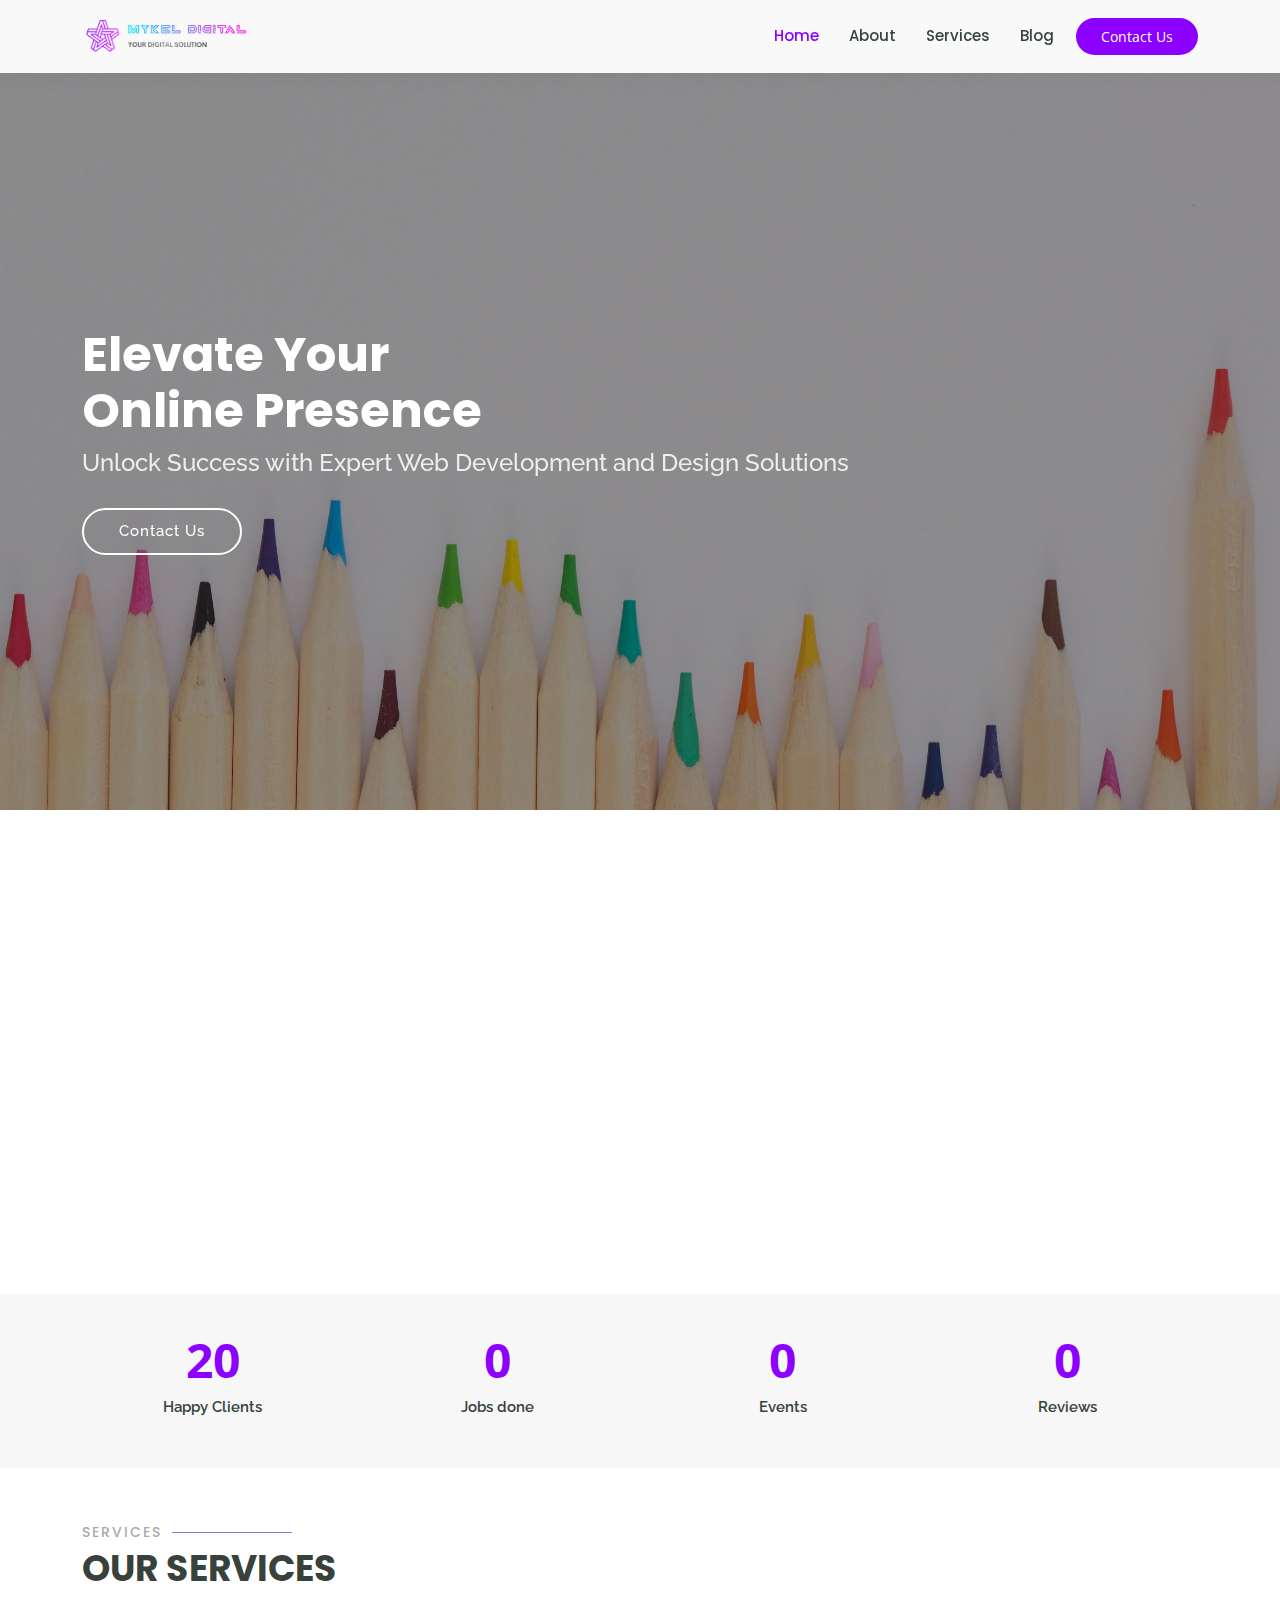
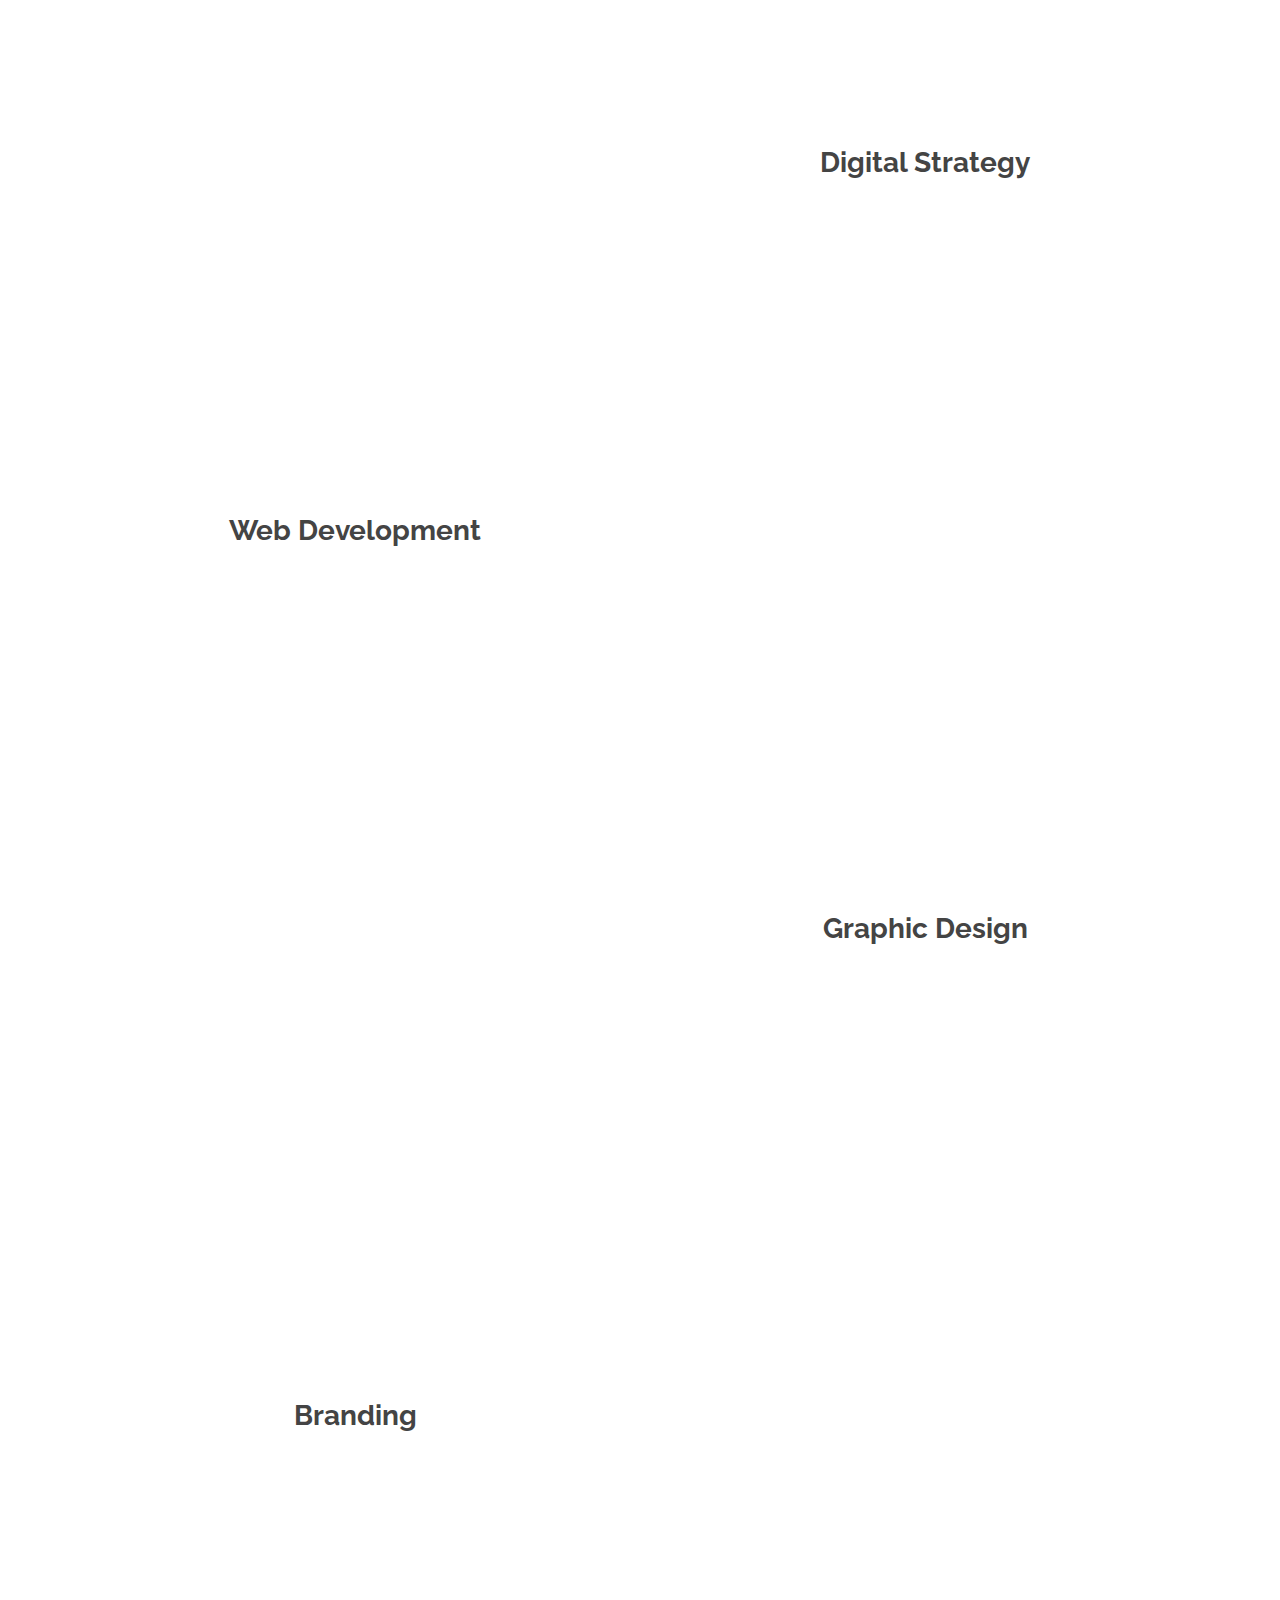
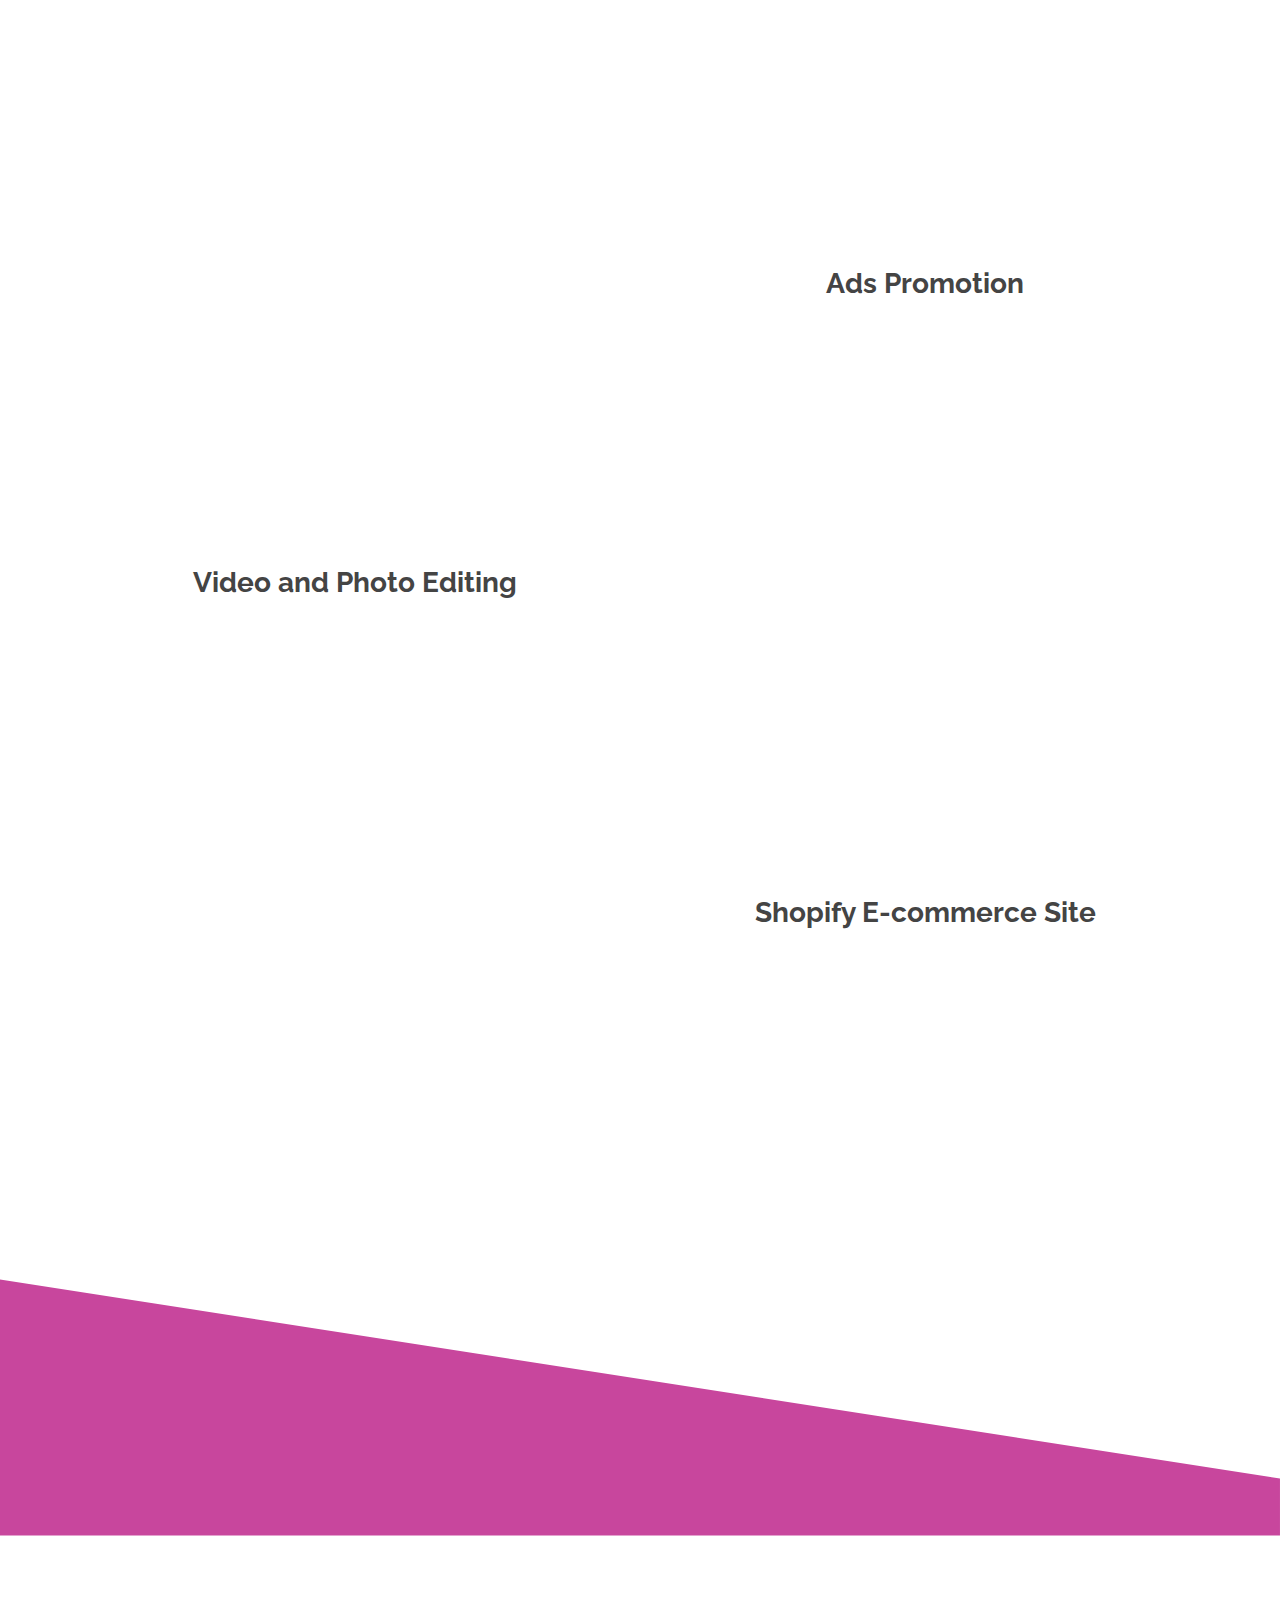
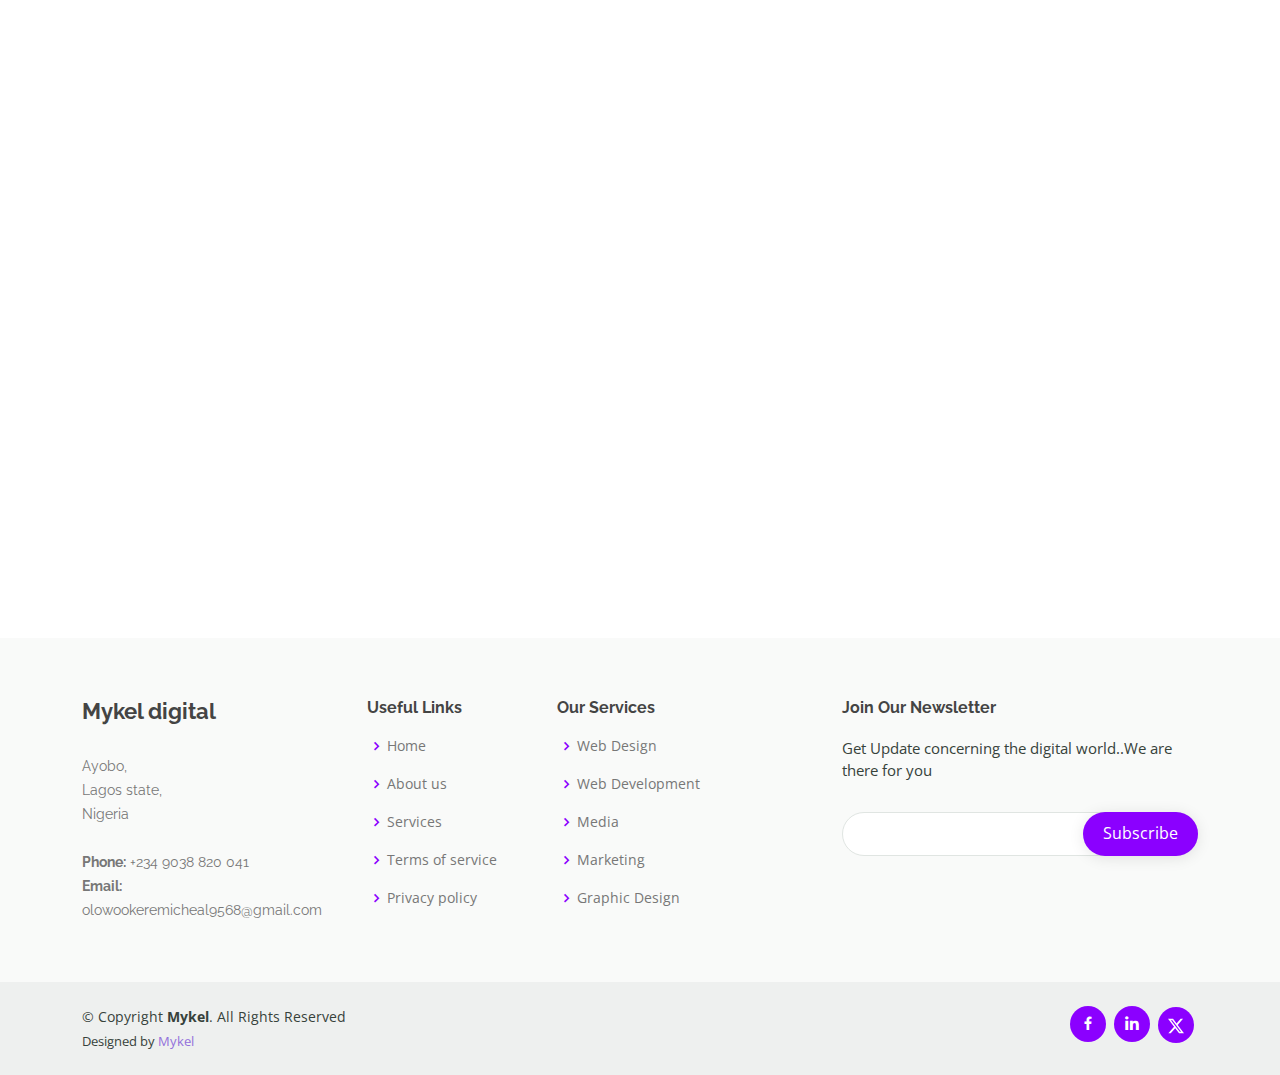
==== index.html @ 48a11b96 "first commit" ====
<!DOCTYPE html>
<html lang="en">

<head>
  <meta charset="utf-8">
  <meta content="width=device-width, initial-scale=1.0" name="viewport">

  <title>Mykel Digitalz - Homepage</title>
  <meta content="" name="description">
  <meta content="" name="keywords">

  <!-- Favicons -->
  <link href="assets/img/favicon.png" rel="icon">
  <link rel="shortcut icon" href="assets/img/favicon.jpg" type="image/x-icon">
  <link href="assets/img/apple-touch-icon.png" rel="apple-touch-icon">

  <!-- Google Fonts -->
  <link href="https://fonts.googleapis.com/css?family=Open+Sans:300,300i,400,400i,600,600i,700,700i|Raleway:300,300i,400,400i,500,500i,600,600i,700,700i|Poppins:300,300i,400,400i,500,500i,600,600i,700,700i" rel="stylesheet">

  <!-- Vendor CSS Files -->
  <link href="assets/vendor/animate.css/animate.min.css" rel="stylesheet">
  <link href="assets/vendor/aos/aos.css" rel="stylesheet">
  <link href="assets/vendor/bootstrap/css/bootstrap.min.css" rel="stylesheet">
  <link href="assets/vendor/bootstrap-icons/bootstrap-icons.css" rel="stylesheet">
  <link href="assets/vendor/boxicons/css/boxicons.min.css" rel="stylesheet">
  <link href="assets/vendor/remixicon/remixicon.css" rel="stylesheet">
  <link href="assets/vendor/swiper/swiper-bundle.min.css" rel="stylesheet">

  <!-- Template Main CSS File -->
  <link href="assets/css/style.css" rel="stylesheet">


</head>

<body>

  <!-- ======= Header ======= -->
  <header id="header" class="fixed-top">
    <div class="container d-flex align-items-center">
      <a href="index.html" class="logo me-auto"><img src="assets/img/logo.png" alt="" class="img-fluid"></a>

      <nav id="navbar" class="navbar order-last order-lg-0">
        <ul>
          <li><a class="active" href="index.html">Home</a></li>
          <li><a href="about.html">About</a></li>
          <li><a href="services.html">Services</a></li>
          <li><a href="blog.html">Blog</a></li>
        </ul>
        <i class="bi bi-list mobile-nav-toggle"></i>
      </nav><!-- .navbar -->

      <a href="contact.html" class="get-started-btn">Contact Us</a>

    </div>
  </header><!-- End Header -->

  <!-- ======= Hero Section ======= -->
  <section id="hero" class="d-flex justify-content-center align-items-center">
    <div class="container position-relative" data-aos="zoom-in" data-aos-delay="100">
      <h1>Elevate Your <br> Online Presence</h1>
      <h2>Unlock Success with Expert Web Development and Design Solutions</h2>
      <a href="contact.html" class="btn-get-started">Contact Us</a>
    </div>
  </section><!-- End Hero -->

  <main id="main">

    <!-- ======= About Section ======= -->
    <section id="about" class="about">
      <div class="container" data-aos="fade-up">

        <div class="row">
          <div class="col-lg-6 order-1 order-lg-2" data-aos="fade-left" data-aos-delay="100">
            <img src="assets/img/course-3.jpg" class="img-fluid" alt="">
          </div>
          <div class="col-lg-6 pt-4 pt-lg-0 order-2 order-lg-1 content">
            <h3>At Mykel Digital.</h3>
            <p class="fst-italic">
              We are your creative partners for all things digital. 
            </p>
            <ul>
              <li><i class="bi bi-check-circle"></i>With a passion for innovation and design.</li>
              <li><i class="bi bi-check-circle"></i> We specialize in providing top-notch digital solutions including web development and graphic design services.</li>
              <li><i class="bi bi-check-circle"></i> Our team is dedicated to transforming your ideas into engaging and visually stunning experiences that captivate your audience.</li>
            </ul>
            <p>
              We transform ideas into innovative and dynamic digital experiences through cutting-edge web development solutions.
            </p>

          </div>
        </div>

      </div>
    </section><!-- End About Section -->

    <!-- ======= Counts Section ======= -->
    <section id="counts" class="counts section-bg">
      <div class="container">

        <div class="row counters">

          <div class="col-lg-3 col-6 text-center">
            <span data-purecounter-start="0" data-purecounter-end="20" data-purecounter-duration="0" class="purecounter"></span>
            <p>Happy Clients</p>
          </div>

          <div class="col-lg-3 col-6 text-center">
            <span data-purecounter-start="0" data-purecounter-end="64" data-purecounter-duration="1" class="purecounter"></span>
            <p>Jobs done</p>
          </div>

          <div class="col-lg-3 col-6 text-center">
            <span data-purecounter-start="0" data-purecounter-end="42" data-purecounter-duration="1" class="purecounter"></span>
            <p>Events</p>
          </div>

          <div class="col-lg-3 col-6 text-center">
            <span data-purecounter-start="0" data-purecounter-end="5" data-purecounter-duration="1" class="purecounter"></span>
            <p>Reviews</p>
          </div>
        </div>

      </div>
    </section><!-- End Counts Section -->


    <!-- ========== Start Services ========== -->

    <section>
      <div class="container">
        <div class="section-title">
          <h2>Services</h2>
          <p>Our Services</p>
        </div>

        <div class="row">
          <div class="col-md-6">
            <img src="assets/image/Annotation 2023-08-31 155841.jpg" alt="Digital Strategy" class="card-img" data-aos="fade-right" data-aos-delay="100">
        </div>
        <div class="col-md-6 d-flex flex-column align-items-center justify-content-center">
            <h3 class="fw-bold">Digital Strategy</h3>
        <p data-aos="fade" data-aos-delay="100">We help you define a comprehensive digital strategy that aligns with your business goals and reaches your target audience effectively including (SEO) Search Engine Optimization, Social media Marketing, Email Marketing, etc. </p>
        </div>
    </div>
    <div class="row">
        <div class="col-md-6 order-md-1">
            <img src="assets/image/4884785.jpg" alt="Web Development" class="card-img" data-aos="fade-left" data-aos-delay="100">
        </div>
        <div class="col-md-6 d-flex flex-column align-items-center justify-content-center">
            <h3 class="fw-bold">Web Development</h3>
            <p data-aos="fade" data-aos-delay="100">Our expert developers create responsive and user-friendly websites that enhance your online presence and user experience.we are dedicated to delivering high-quality, user-centric websites and applications that propel businesses forward in the digital age.</p>
        </div>
    </div>
    <div class="row">
        <div class="col-md-6">
            <img src="assets/image/18695.jpg" alt="Graphic Design" class="card-img" data-aos="fade-right" data-aos-delay="100">
        </div>
        <div class="col-md-6 d-flex flex-column align-items-center justify-content-center">
            <h3 class="fw-bold">Graphic Design</h3>
            <p data-aos="fade" data-aos-delay="100">From logos to marketing materials, we craft visually appealing designs that convey your brand's identity and message.Our team of skilled graphic designers combines artistic flair with strategic thinking to deliver designs that not only look beautiful but also convey a compelling message tailored to your brand identity.</p>
        </div>
    </div>

    <div class="row">
        <div class="col-md-6 order-md-1">
            <img src="assets/image/2701822.jpg" alt="Branding" class="card-img" data-aos="fade-left" data-aos-delay="100">
        </div>
        <div class="col-md-6 d-flex flex-column align-items-center justify-content-center">
            <h3 class="fw-bold">Branding</h3>
        <p data-aos="fade" data-aos-delay="100">We establish strong brand identities through logo design, brand guidelines, and consistent visual elements.We specialize in crafting distinctive and memorable brand identities that resonate with your audience and elevate your business to new heights</p>
   
        </div>
    </div>

    <div class="row">
        <div class="col-md-6">
            <img src="assets/image/30273.jpg" alt="Ads Promotion" class="card-img" data-aos="fade-right" data-aos-delay="100">
        </div>
        <div class="col-md-6 d-flex flex-column align-items-center justify-content-center">
            <h3 class="fw-bold">Ads Promotion</h3>
            <p data-aos="fade" data-aos-delay="100">Publishing Facebook and WhatsApp Advert to effectively reach your larger audience.We specialize in creating impactful promotions that cut through the noise, capture attention, and drive measurable results for your business.</p>
        </div>
    </div>

    <div class="row">
        <div class="col-md-6 order-md-1">
            <img src="assets/img/video-editing.jpg" alt="Shopify Ecommerce Site" class="card-img" data-aos="fade-left" data-aos-delay="100">
        </div>
        <div class="col-md-6 d-flex flex-column align-items-center justify-content-center">
            <h3 class="fw-bold">Video and Photo Editing</h3>
        <p data-aos="fade" data-aos-delay="100">We are expert in building with Shopify for your E-commerce and dropshipping websites. your dedicated partner in turning visual concepts into captivating masterpieces. As specialists in video and photo editing, we bring creativity, technical expertise, and a keen eye for detail to every project, ensuring that your visual content stands out in a crowded digital landscape.</p>
   
        </div>
        </div>

        <div class="row">
          <div class="col-md-6 ">
              <img src="assets/image/6505894.jpg" alt="Shopify Ecommerce Site" class="card-img" data-aos="fade-right" data-aos-delay="100">
          </div>
          <div class="col-md-6 d-flex flex-column align-items-center justify-content-center">
              <h3 class="fw-bold">Shopify E-commerce Site</h3>
          <p data-aos="fade" data-aos-delay="100">We are expert in building with Shopify for your E-commerce and dropshipping websites  .</p>
     
          </div>
          </div>
      </div>
    </section>
    
    <!-- ========== End Services ========== -->

<!-- ========== Start Section ========== -->

<section id="empty"   >
  <svg xmlns="http://www.w3.org/2000/svg" viewBox="0 0 1440 320">
      
      <path fill="#c8469d" fill-opacity="1" d="M0,32L1440,256L1440,320L0,320Z">
    
  </path></svg>

</section>
<!-- ========== End Section ========== -->

<!-- ========== Start Call To Action ========== -->

<div class="container py-5" >
  <div class="row">
      <div class="col-md-6 d-flex flex-column justify-content-center ">
          <div class="cta-content " data-aos="zoom-out" data-aos-delay="100">
              <h2 class="animate__animated animate__fadeInUp ">Ready to Take Your Business Online?</h2>
              <p class="animate__animated animate__fadeInUp">Join us in the digital revolution and experience growth like never before.</p>
              <a href="contact.html" class="get-started-btn animate__animated animate__fadeInUp" >Get Started</a>
          </div>
      </div>
      <div class="col-md-6">
          <img src="assets/img/online-presence.jpg" alt="CTA Image" class="img-fluid animate__animated animate__fadeInRight" data-aos="fade-left" data-aos-delay="50">
      </div>
  </div>
</div>


<!-- ========== End Call To Action ========== -->


  </main><!-- End #main -->

 <!-- ======= Footer ======= -->
 <footer id="footer">

  <div class="footer-top">
    <div class="container">
      <div class="row">

        <div class="col-lg-3 col-md-6 footer-contact">
          <h4>Mykel digital</h4>
          <p>
            Ayobo,<br>
            Lagos state,<br>
            Nigeria <br><br>
            <strong>Phone:</strong> +234 9038 820 041<br>
            <strong>Email:</strong> olowookeremicheal9568@gmail.com<br>
          </p>
        </div>

        <div class="col-lg-2 col-md-6 footer-links">
          <h4>Useful Links</h4>
          <ul>
            <li><i class="bx bx-chevron-right"></i> <a href="#">Home</a></li>
            <li><i class="bx bx-chevron-right"></i> <a href="#">About us</a></li>
            <li><i class="bx bx-chevron-right"></i> <a href="#">Services</a></li>
            <li><i class="bx bx-chevron-right"></i> <a href="#">Terms of service</a></li>
            <li><i class="bx bx-chevron-right"></i> <a href="#">Privacy policy</a></li>
          </ul>
        </div>

        <div class="col-lg-3 col-md-6 footer-links">
          <h4>Our Services</h4>
          <ul>
            <li><i class="bx bx-chevron-right"></i> <a href="#">Web Design</a></li>
            <li><i class="bx bx-chevron-right"></i> <a href="#">Web Development</a></li>
            <li><i class="bx bx-chevron-right"></i> <a href="#">Media</a></li>
            <li><i class="bx bx-chevron-right"></i> <a href="#">Marketing</a></li>
            <li><i class="bx bx-chevron-right"></i> <a href="#">Graphic Design</a></li>
          </ul>
        </div>

        <div class="col-lg-4 col-md-6 footer-newsletter">
          <h4>Join Our Newsletter</h4>
          <p>Get Update concerning the digital world..We are there for you</p>
          <form action="" method="post">
            <input type="email" name="email"><input type="submit" value="Subscribe">
          </form>
        </div>

      </div>
    </div>
  </div>

  <div class="container d-md-flex py-4">

    <div class="me-md-auto text-center text-md-start">
      <div class="copyright">
        &copy; Copyright <strong><span>Mykel</span></strong>. All Rights Reserved
      </div>
      <div class="credits">
        Designed by <a href="#">Mykel</a>
      </div>
    </div>
    <div class="social-links text-center text-md-right pt-3 pt-md-0">
      <a href="https://www.facebook.com/profile.php?id=61552120619708" class="facebook"><i class="bx bxl-facebook"></i></a>
      <a href="https://www.linkedin.com/in/micheal-olowookere/" class="linkedin"><i class="bx bxl-linkedin"></i></a>
      <a href="https://twitter.com/Mykel_68">
        <svg xmlns="http://www.w3.org/2000/svg" width="16" height="16" viewBox="0 0 24 24"><rect x="0" y="0" width="24" height="24" fill="none" stroke="none" /><path fill="currentColor" d="M18.901 1.153h3.68l-8.04 9.19L24 22.846h-7.406l-5.8-7.584l-6.638 7.584H.474l8.6-9.83L0 1.154h7.594l5.243 6.932ZM17.61 20.644h2.039L6.486 3.24H4.298Z"/></svg>
      </a>
    </div>
  </div>
</footer><!-- End Footer -->
  <div id="preloader"></div>
  <a href="#" class="back-to-top d-flex align-items-center justify-content-center"><i class="bi bi-arrow-up-short"></i></a>

  <!-- Vendor JS Files -->
  <script src="assets/vendor/purecounter/purecounter_vanilla.js"></script>
  <script src="assets/vendor/aos/aos.js"></script>
  <script src="assets/vendor/bootstrap/js/bootstrap.bundle.min.js"></script>
  <script src="assets/vendor/swiper/swiper-bundle.min.js"></script>
  <script src="assets/vendor/php-email-form/validate.js"></script>

  <!-- Template Main JS File -->
  <script src="assets/js/main.js"></script>

</body>

</html>
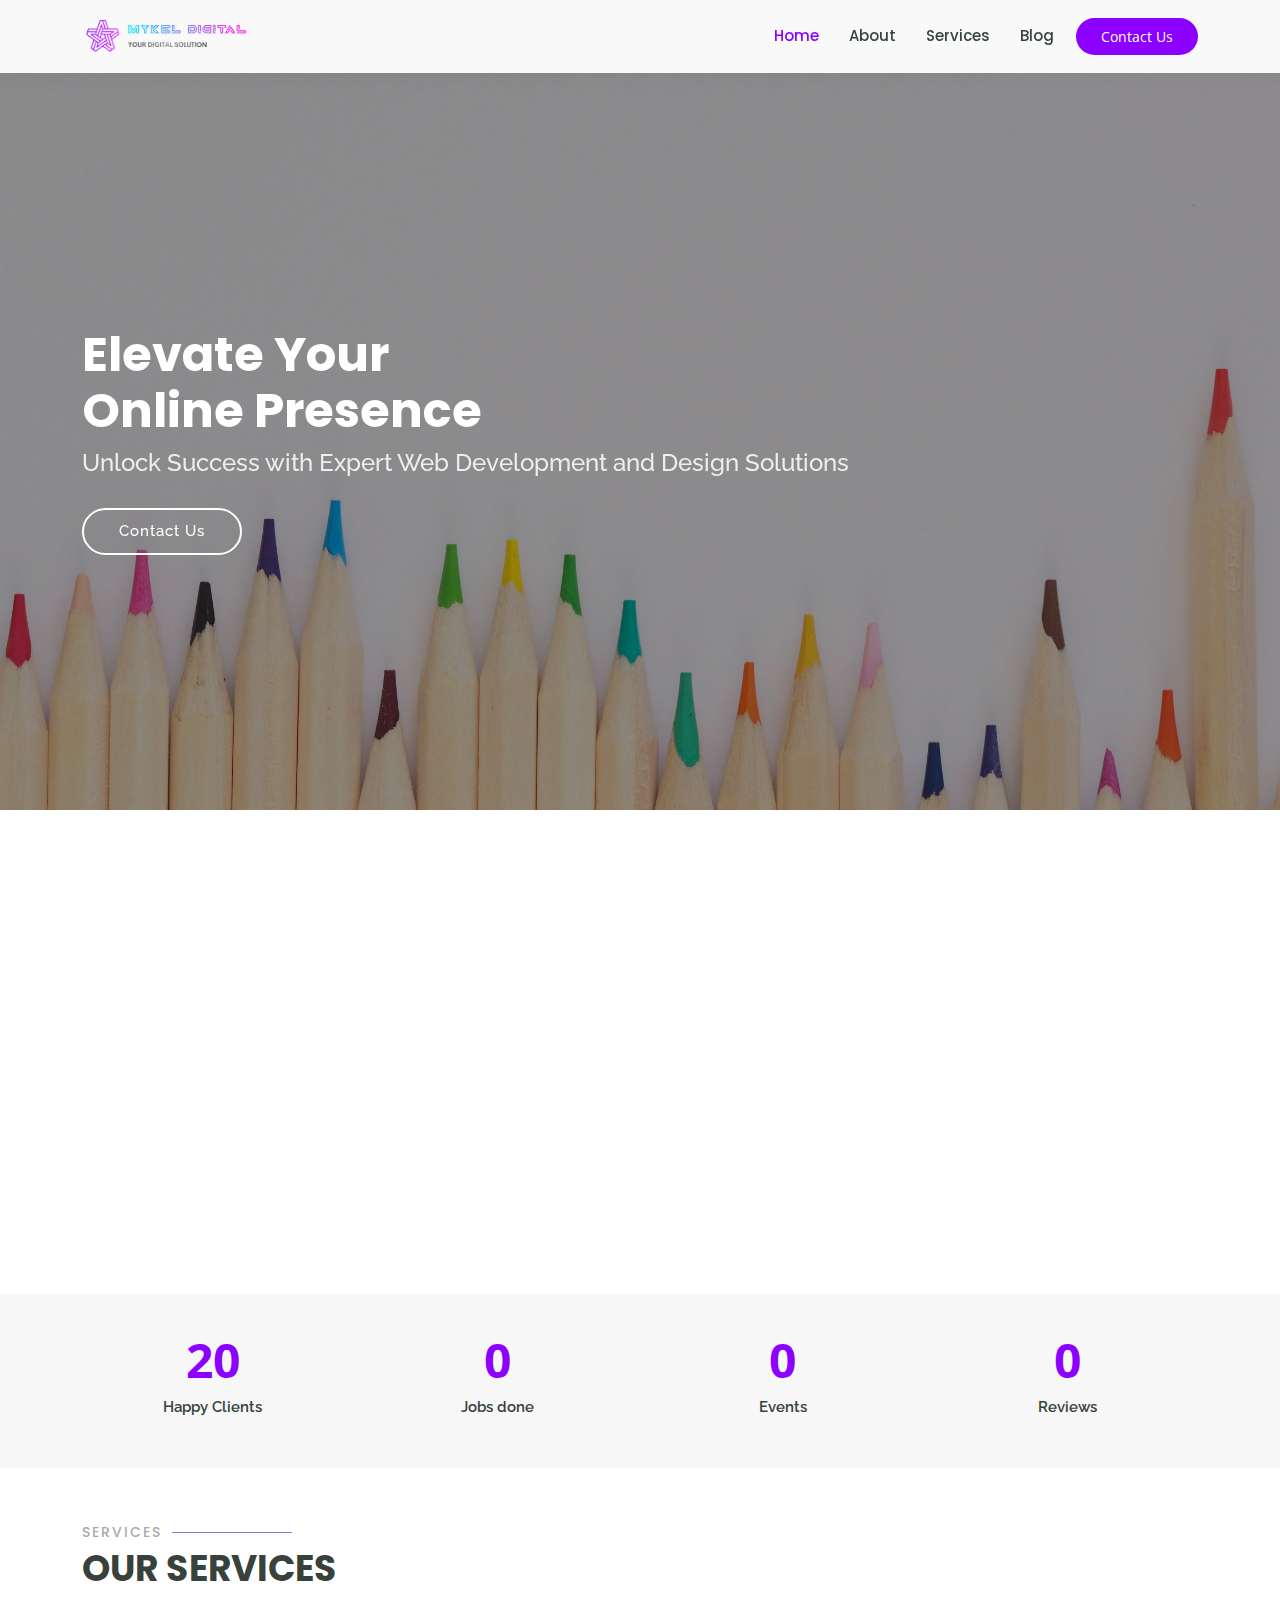
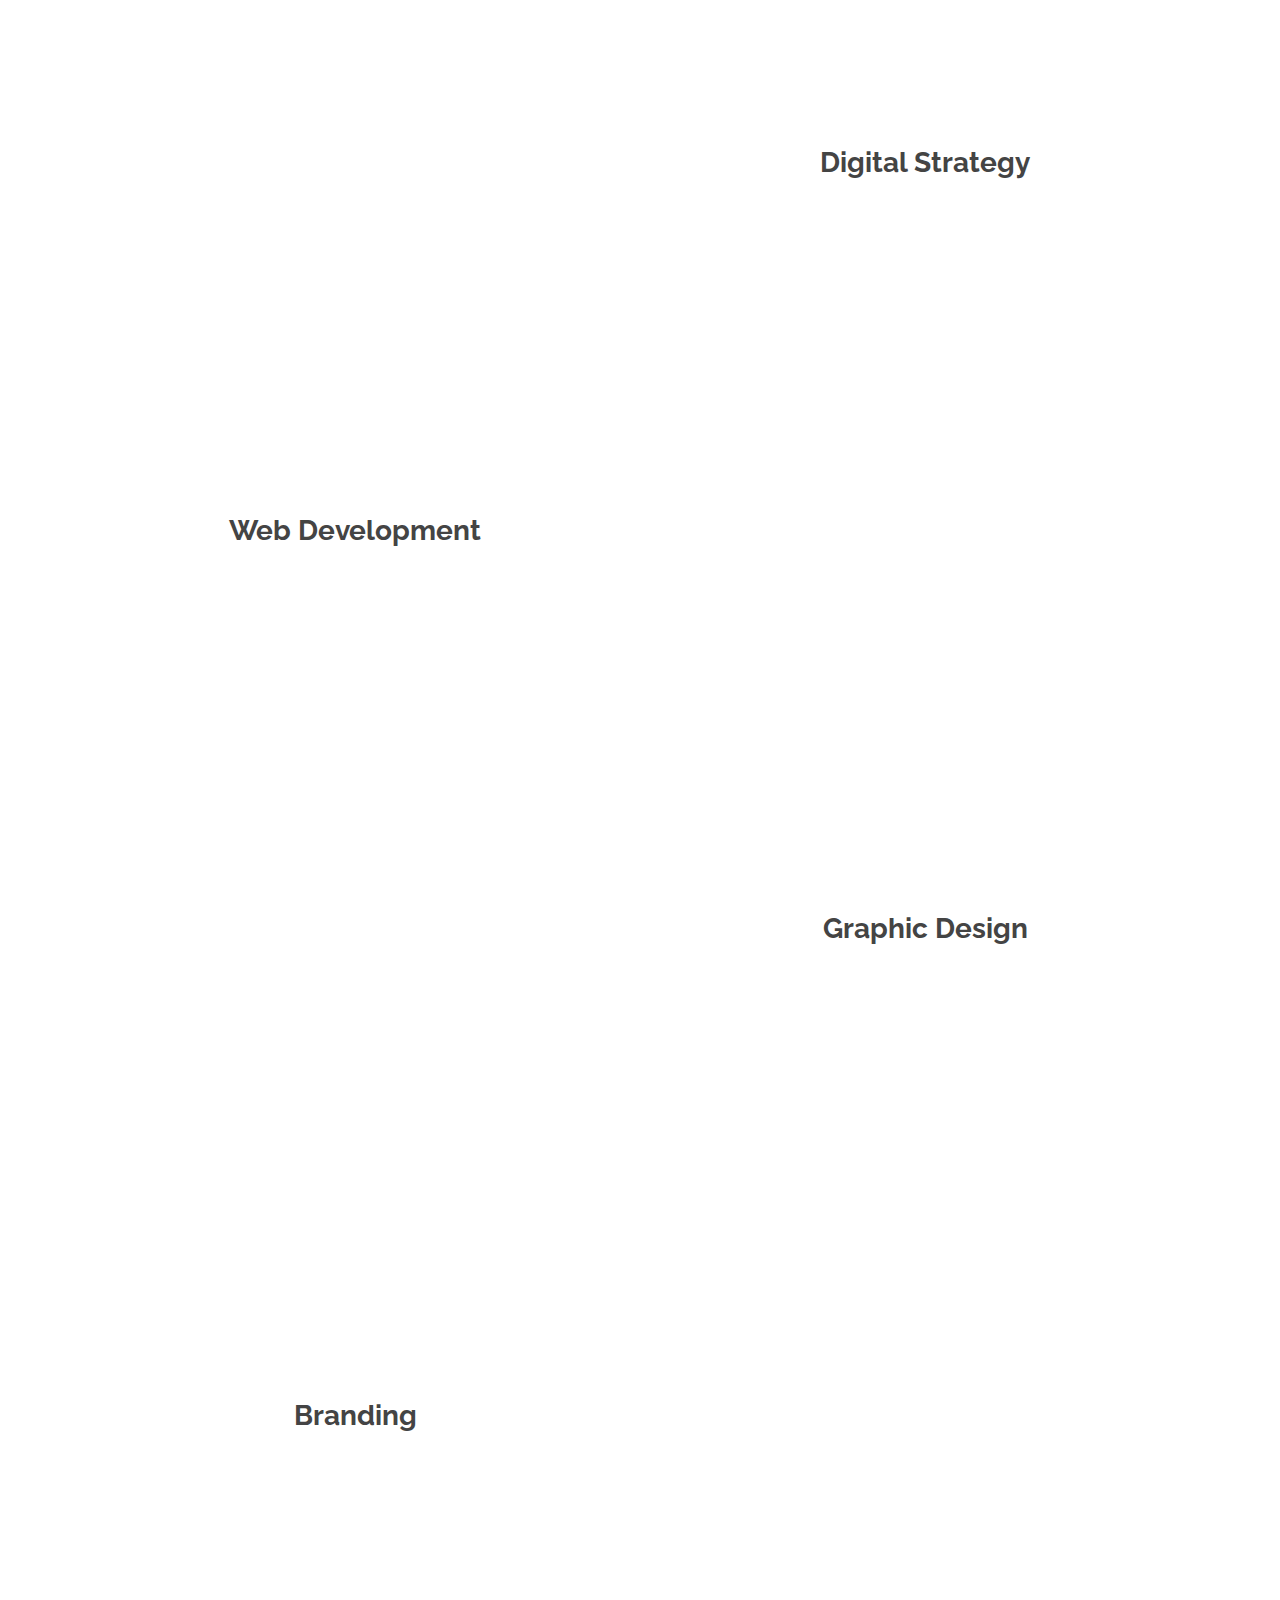
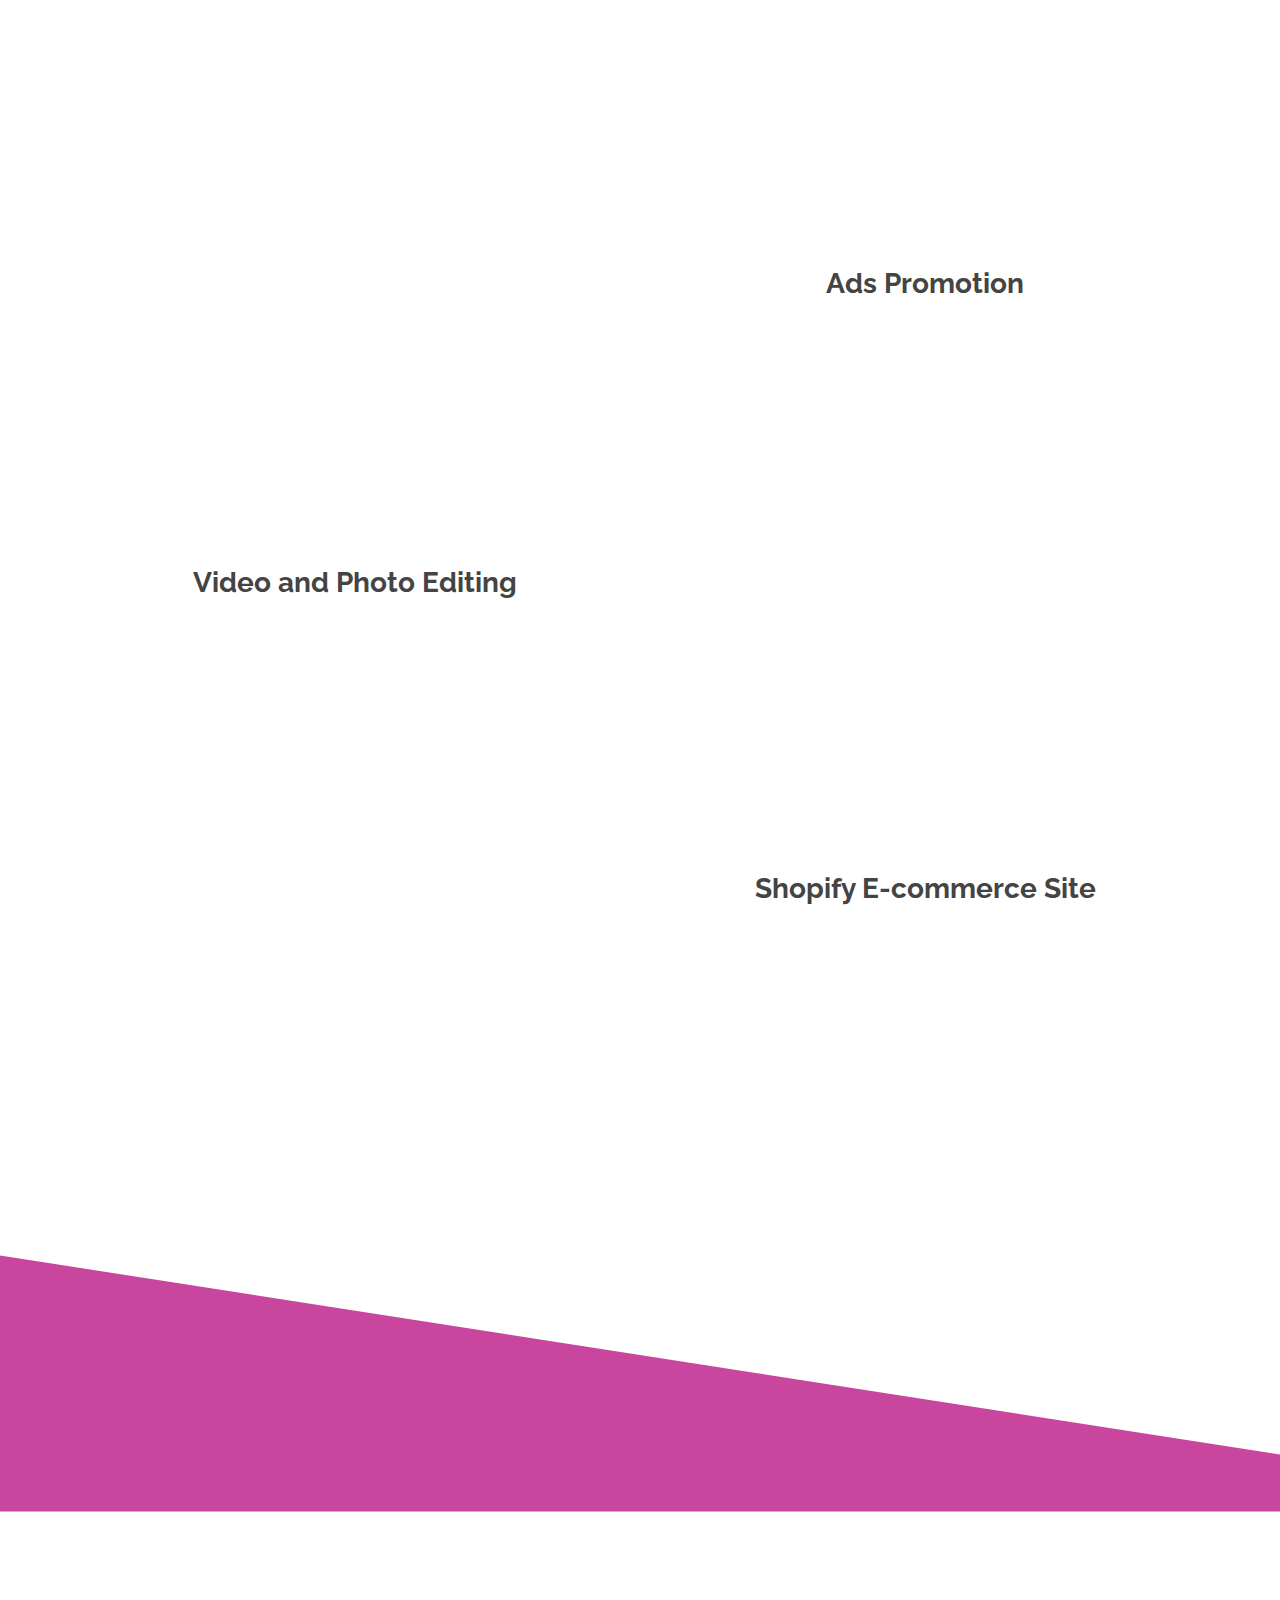
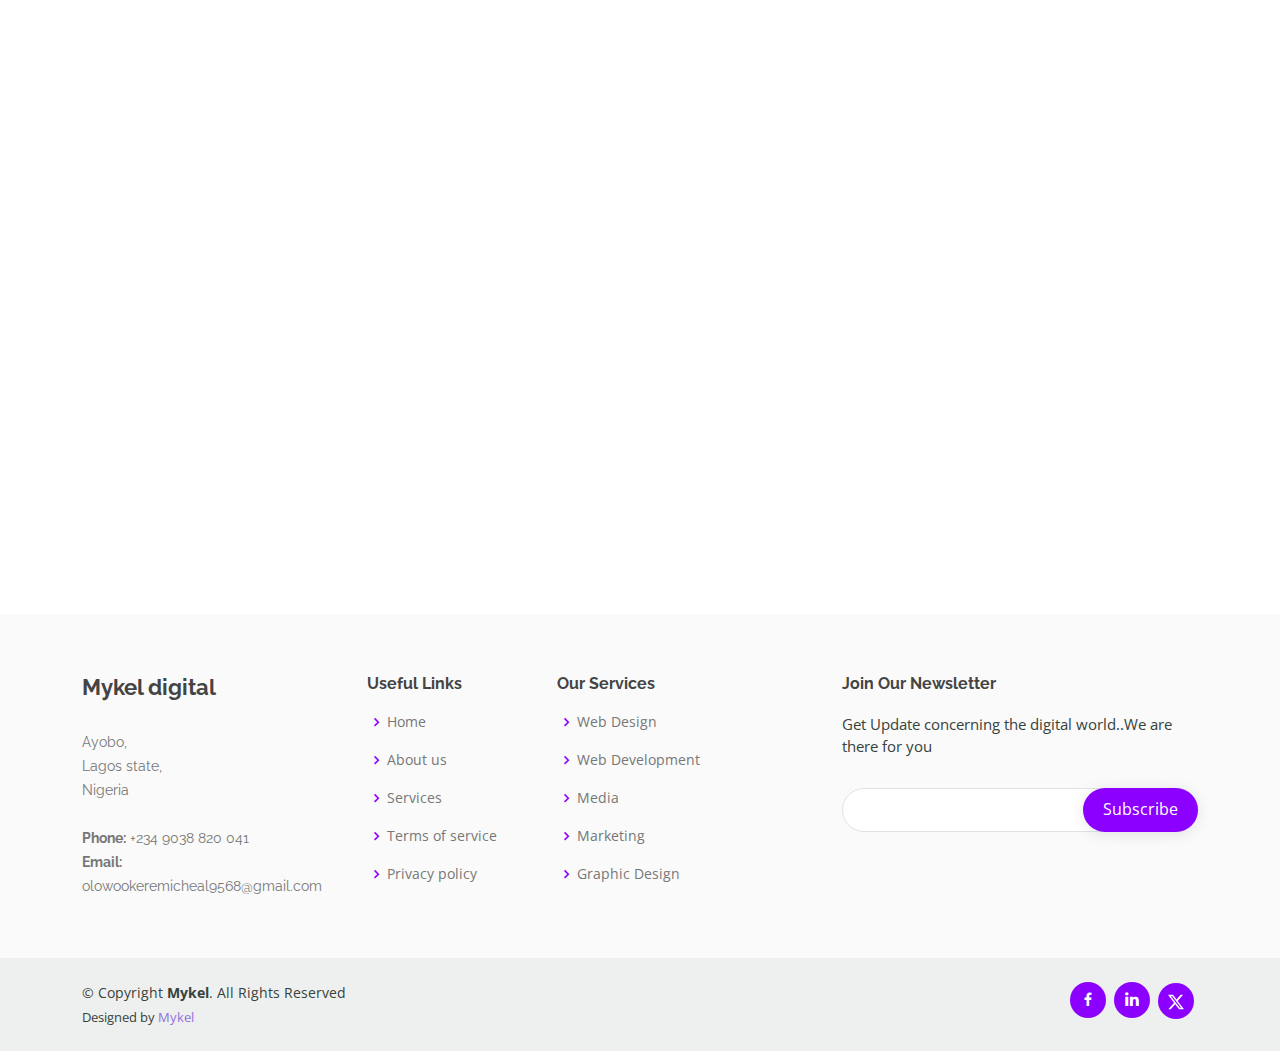
==== commit 62a95bfe: "correcting the navbar links" ====
--- a/index.html
+++ b/index.html
@@ -188,7 +188,7 @@
         </div>
         <div class="col-md-6 d-flex flex-column align-items-center justify-content-center">
             <h3 class="fw-bold">Video and Photo Editing</h3>
-        <p data-aos="fade" data-aos-delay="100">We are expert in building with Shopify for your E-commerce and dropshipping websites. your dedicated partner in turning visual concepts into captivating masterpieces. As specialists in video and photo editing, we bring creativity, technical expertise, and a keen eye for detail to every project, ensuring that your visual content stands out in a crowded digital landscape.</p>
+        <p data-aos="fade" data-aos-delay="100">We are your dedicated partner in turning visual concepts into captivating masterpieces. As specialists in video and photo editing, we bring creativity, technical expertise, and a keen eye for detail to every project, ensuring that your visual content stands out in a crowded digital landscape.</p>
    
         </div>
         </div>
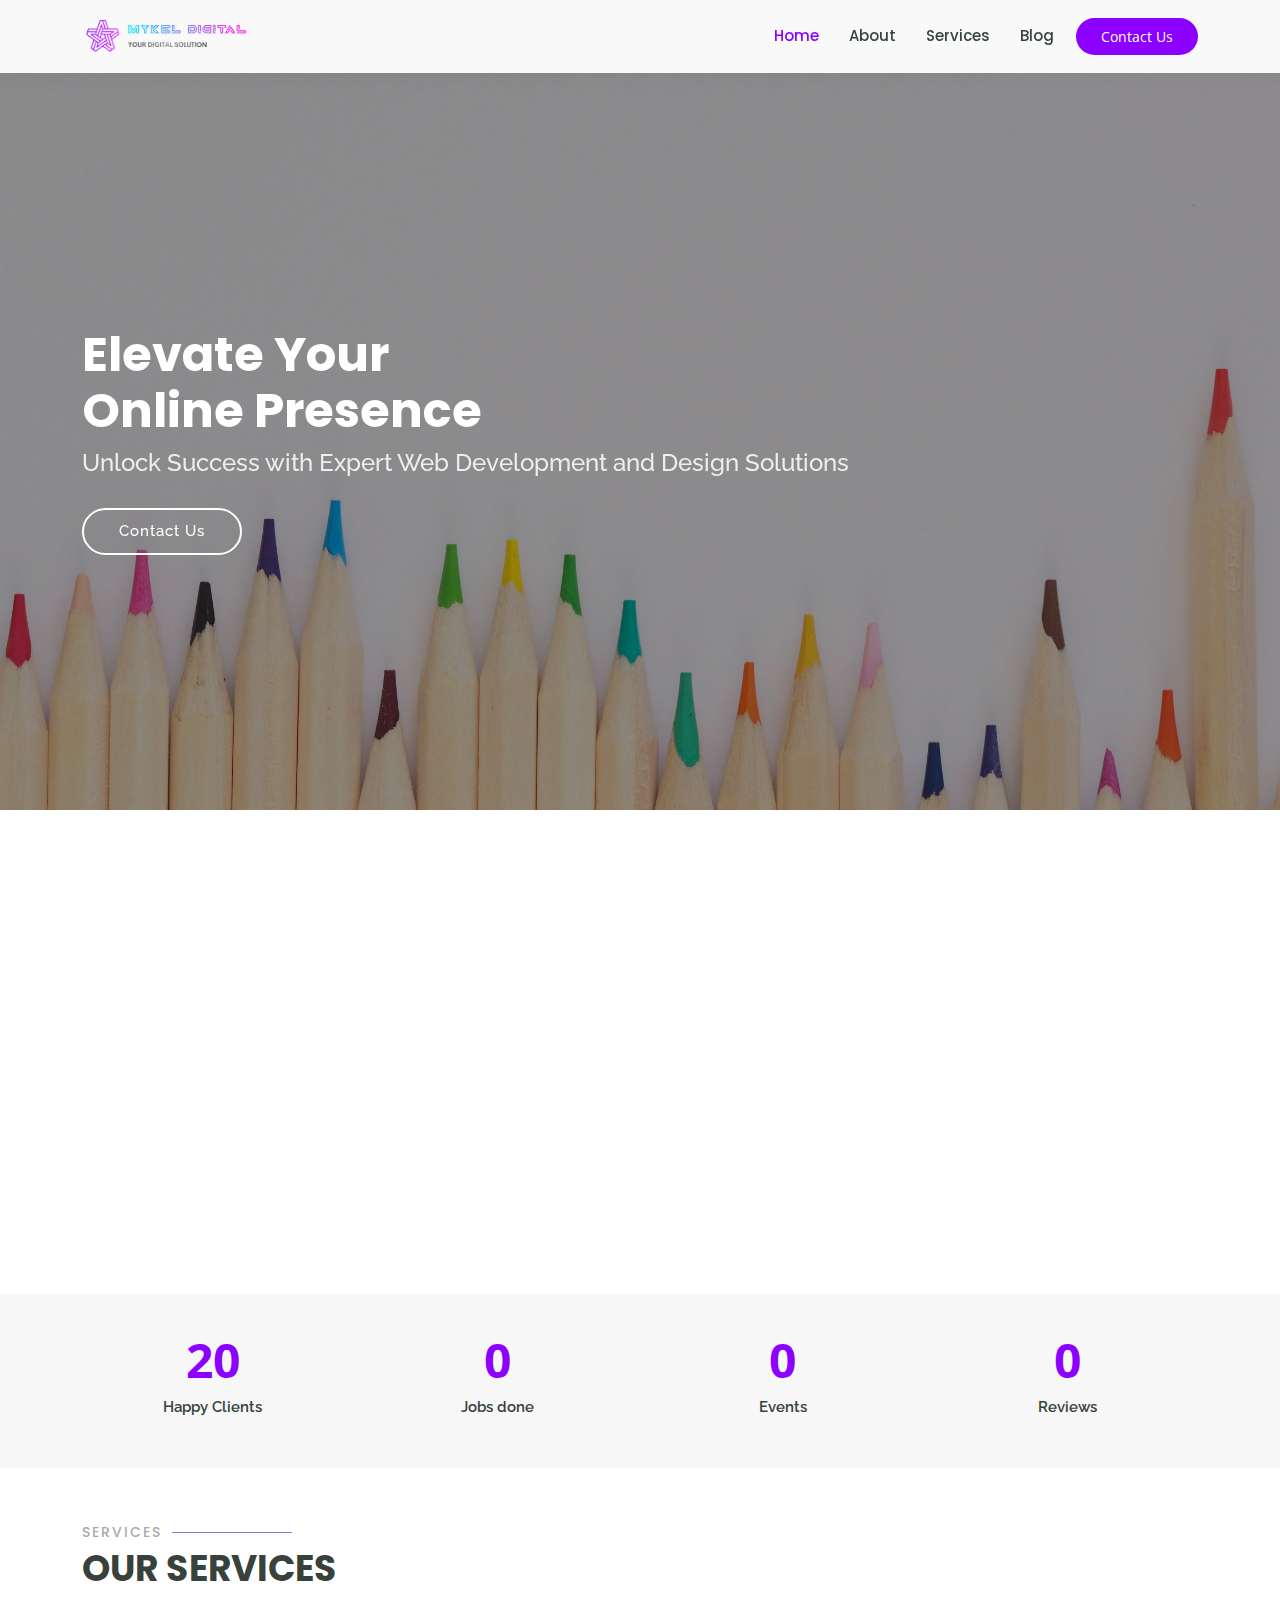
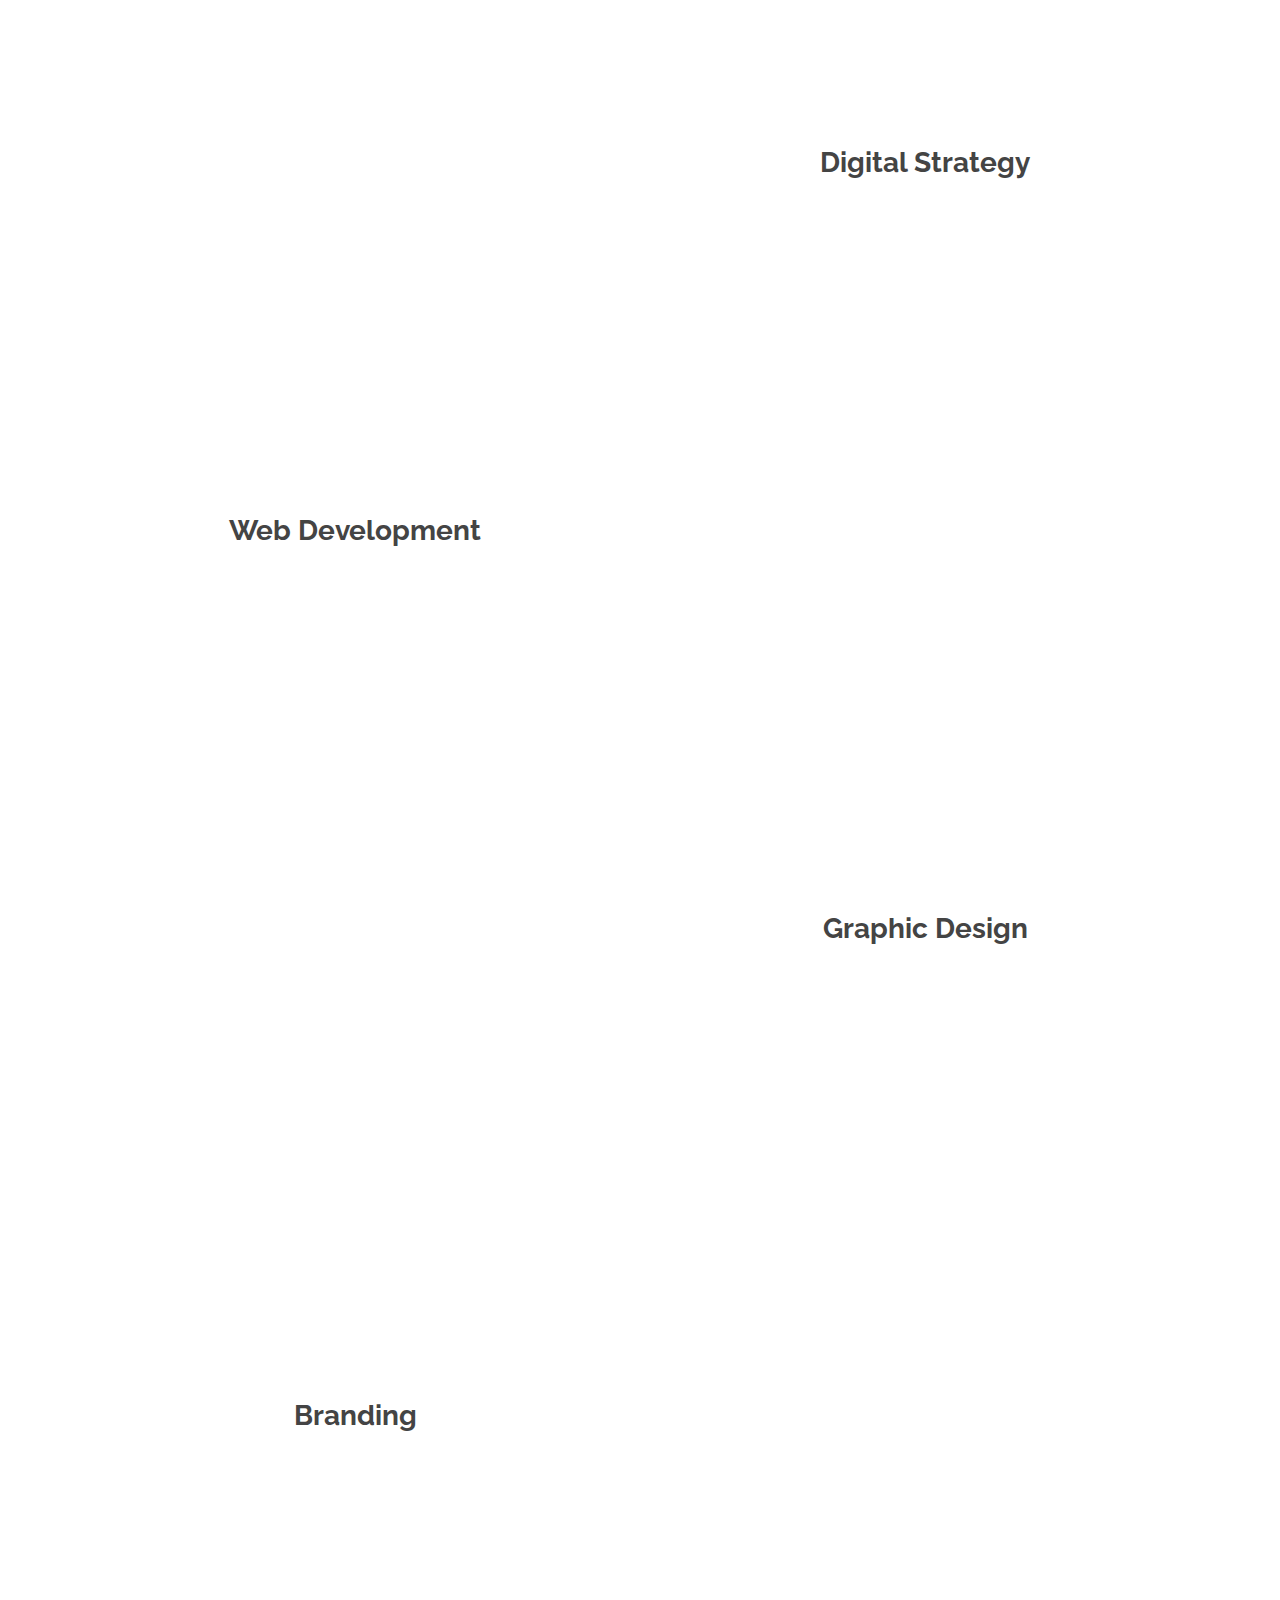
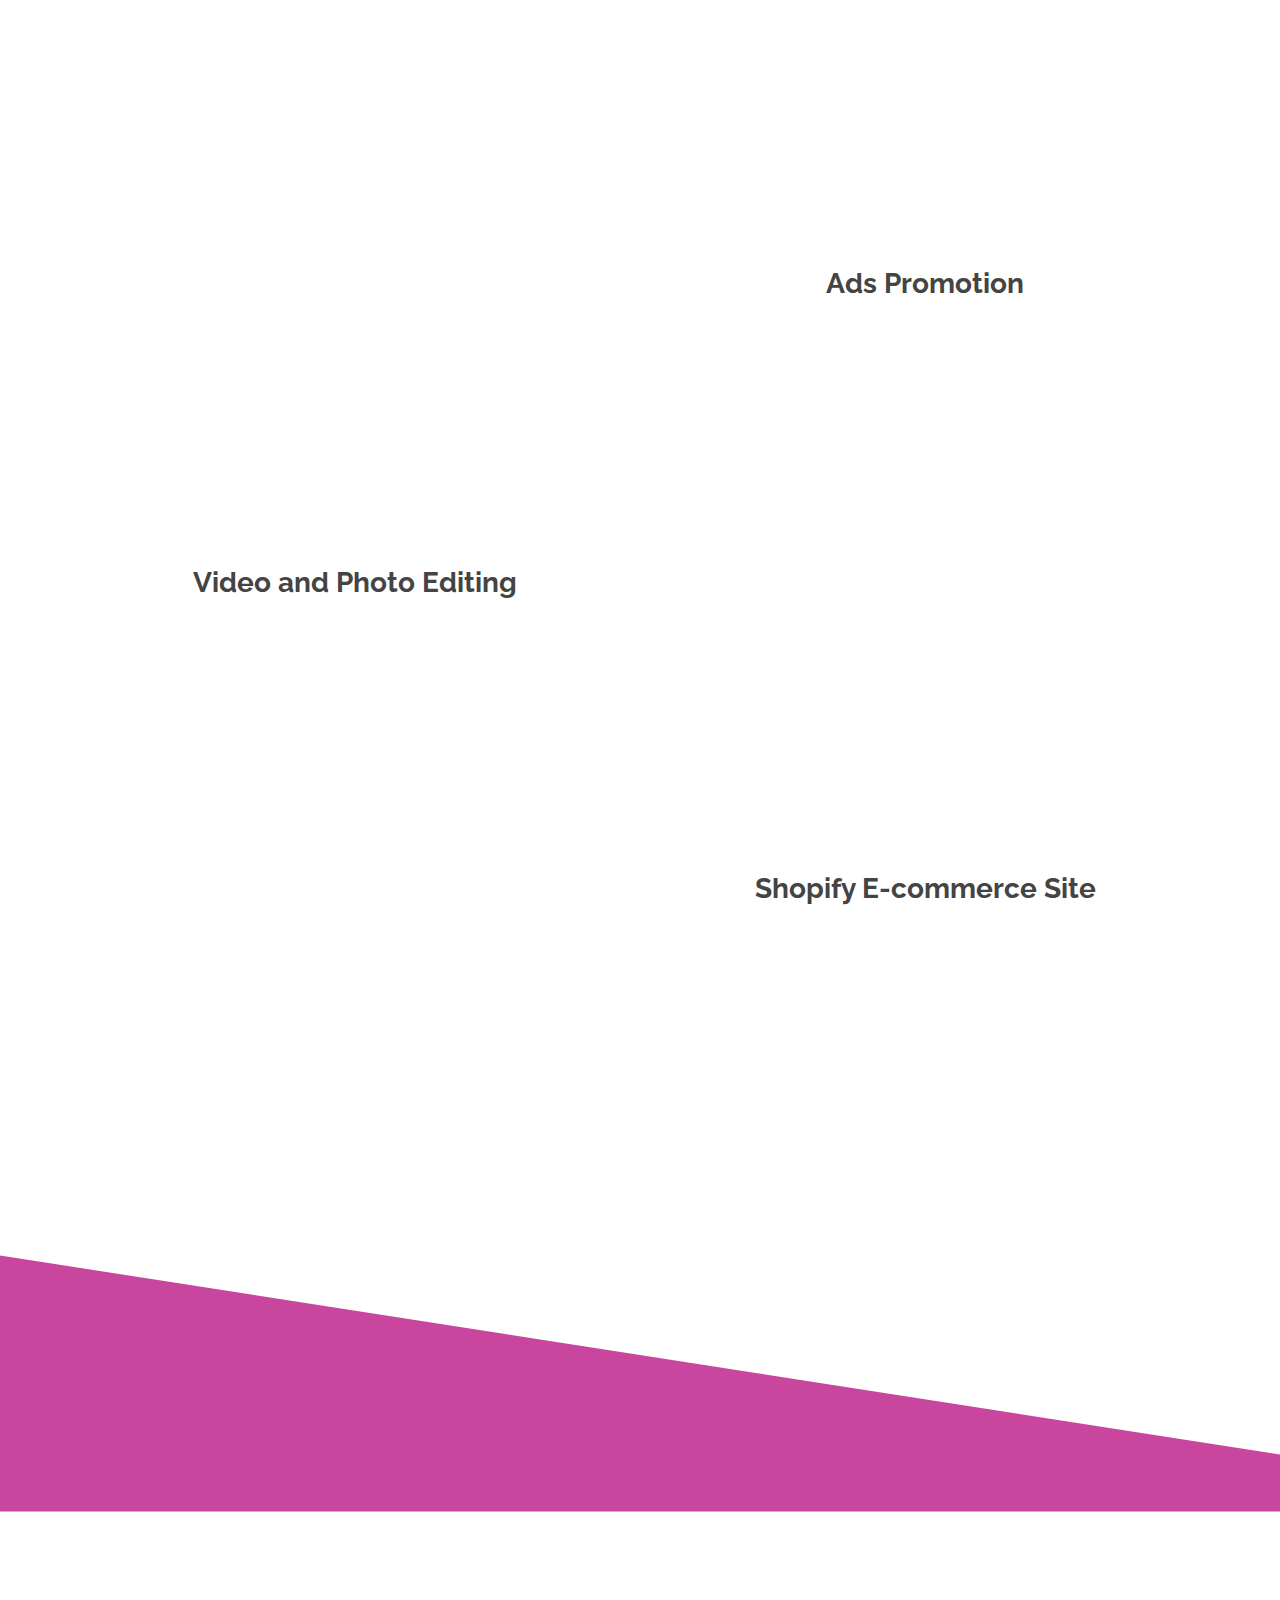
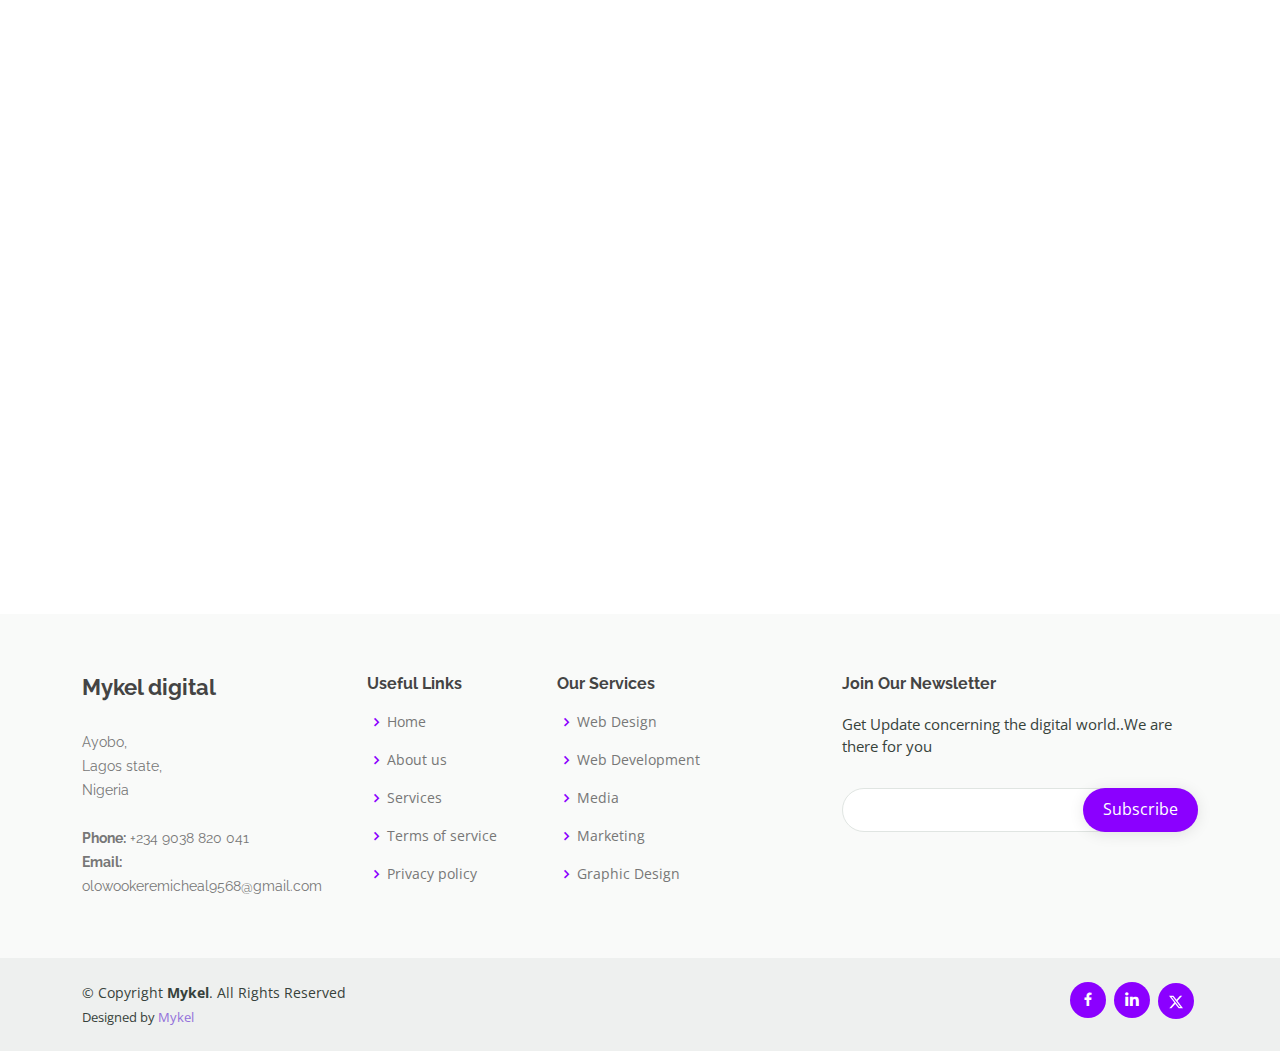
==== commit bccd4036: "new correction" ====
--- a/index.html
+++ b/index.html
@@ -302,14 +302,14 @@
         &copy; Copyright <strong><span>Mykel</span></strong>. All Rights Reserved
       </div>
       <div class="credits">
-        Designed by <a href="#">Mykel</a>
+        Designed by <a href="https://mykel-resume.onrender.com/" target="_blank">Mykel</a>
       </div>
     </div>
     <div class="social-links text-center text-md-right pt-3 pt-md-0">
       <a href="https://www.facebook.com/profile.php?id=61552120619708" class="facebook"><i class="bx bxl-facebook"></i></a>
       <a href="https://www.linkedin.com/in/micheal-olowookere/" class="linkedin"><i class="bx bxl-linkedin"></i></a>
       <a href="https://twitter.com/Mykel_68">
-        <svg xmlns="http://www.w3.org/2000/svg" width="16" height="16" viewBox="0 0 24 24"><rect x="0" y="0" width="24" height="24" fill="none" stroke="none" /><path fill="currentColor" d="M18.901 1.153h3.68l-8.04 9.19L24 22.846h-7.406l-5.8-7.584l-6.638 7.584H.474l8.6-9.83L0 1.154h7.594l5.243 6.932ZM17.61 20.644h2.039L6.486 3.24H4.298Z"/></svg>
+        <svg xmlns="http://www.w3.org/2000/svg" width="14" height="14" viewBox="0 0 24 24"><rect x="0" y="0" width="24" height="24" fill="none" stroke="none" /><path fill="currentColor" d="M18.901 1.153h3.68l-8.04 9.19L24 22.846h-7.406l-5.8-7.584l-6.638 7.584H.474l8.6-9.83L0 1.154h7.594l5.243 6.932ZM17.61 20.644h2.039L6.486 3.24H4.298Z"/></svg>
       </a>
     </div>
   </div>
--- a/assets/css/style.css
+++ b/assets/css/style.css
@@ -310,7 +310,7 @@
   top: 0;
   right: 0;
   left: 0;
-  bottom: 0;
+  height: 50vh;
   background: rgba(32, 38, 34, 0.9);
   transition: 0.3s;
   z-index: 999;
